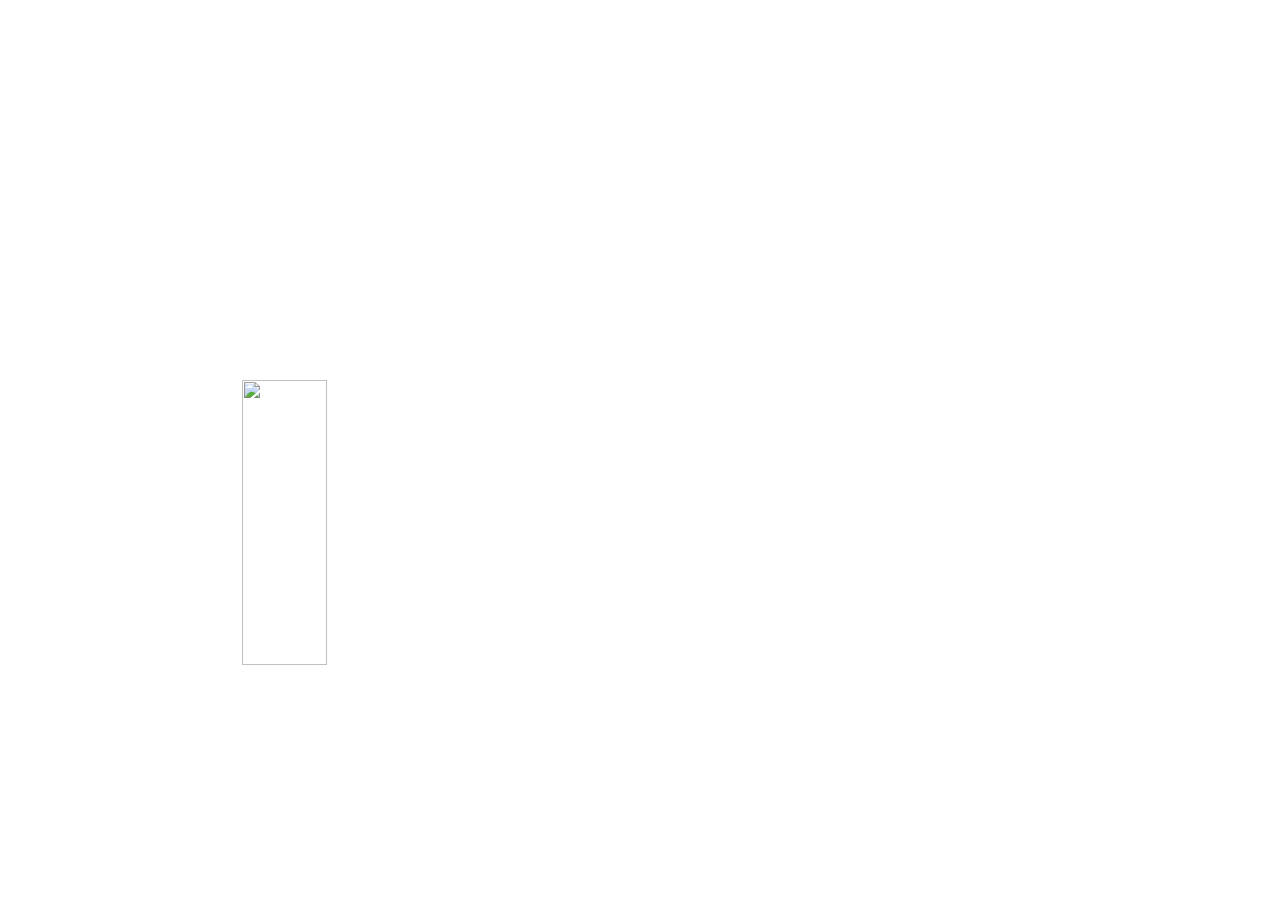
==== index.html @ a1727088 "☃️👰 Checkpoint ./.glitch-assets:53291060/400 ./index.html:53291060/1170 ./Plot.html:53291060/618" ====
<!DOCTYPE html>
<html lang="en">
  <head>
    <!-- 
      This is an HTML comment
      You can write text in a comment and the content won't be visible in the page
    -->

    <meta charset="utf-8" />
    <meta name="viewport" content="width=device-width, initial-scale=1" />
    <link rel="icon" href="https://cdn.glitch.global/6eca133f-bf1e-45fc-b924-8892659d88c7/New%20Piskel(1).gif?v=1737157433956" />

    <!--
      This is the page head - it contains info the browser uses
      Like the title, which appears on the browser tab but not inside the page
      Further down you'll see the content that displays in the page
    -->
    <title>OMORI</title>

    <!-- The website stylesheet -->
    <link rel="stylesheet" href="/style.css" />

    <!-- The website JavaScript file -->
    <script src="/script.js" defer></script>
  </head>
  <link
    rel="icon"
    href="https://cdn.glitch.global/6eca133f-bf1e-45fc-b924-8892659d88c7/New%20Piskel(1).gif?v=1737157433956"
    type="image/x-icon"
  />
  <body>
    <audio id="White">
      <source
        src="https://vgmsite.com/soundtracks/omori-original-soundtrack-2020/scwzjbuooq/02.%20WHITE%20SPACE.mp3"
      />
    </audio>
    <div id="Omori">
      <h1>OMORI</h1>
    </div>

    <div>
      <button>
        <img
          onmouseover="Shadow(this)" onmouseout="unShadow(this)"
          id="somt"
          src="https://cdn.glitch.global/6eca133f-bf1e-45fc-b924-8892659d88c7/ezgif.com-webp-to-gif-converter(1).gif?v=1737085282526"
          width="85"
          height="285"
        />
      </button>
    </div>
  </body>
</html>
---- style.css ----
body {
  background-image: url("https://storage.modworkshop.net/mods/images/85614_1663405886_1bd3804db92969bde78399ada8ca018b.webp");
  background-size: fill;
  background-attachment: fixed;
}

h1 {
  color: white;
  text-align: center;
  font-family: OmorH;
  font-size: 200px;
  -webkit-user-select: none; /* Safari */
  -ms-user-select: none; /* IE 10 and IE 11 */
  user-select: none; /* Standard syntax */
}

p {
  font-family: OmorP;
  font-size: 75px;
  color: white;
  -webkit-user-select: none; /* Safari */
  -ms-user-select: none; /* IE 10 and IE 11 */
  user-select: none; /* Standard syntax */
 
  text-shadow: 1px 1px 2px #3a078a, 0 0 1em #3a078a, 0 0 0.2em #3a078a,1px 1px 2px #3a078a, 0 0 1em #3a078a, 0 0 0.2em #3a078a,1px 1px 2px #3a078a, 0 0 1em #3a078a, 0 0 0.2em #3a078a;
}
@font-face {
  font-family: OmorP;
  src: url("https://cdn.glitch.global/6eca133f-bf1e-45fc-b924-8892659d88c7/OMORI_GAME2.ttf?v=1737157661080");
}
@font-face {
  font-family: OmorH;
  src: url("https://cdn.glitch.global/6eca133f-bf1e-45fc-b924-8892659d88c7/OMORI_GAME.ttf?v=1737157760270");
}

button {
  background: transparent;
  border: none;
  cursor: pointer;
}
#Omori {
  
  text-align: center;
  position: absolute;
  right: 800px;
  top: 200px;
}
#somt {
  position: absolute;
  right: 953.5px;
  top: 380px;
}
div5{
  display: block;
  font-size: 75px;
  color: white;
  text-align: center;
  margin: auto;
  }
div6{
  display:flex;
  margin-right:auto;
}
  

#floor {
  display:flex;
  float:right;
  height:300px;
  margin-inline:auto;
  border-radius: 60px;
  padding: 20px;
  width: 800px;
  height: 600px;
  padding:40px
}
div7{
  display: block;
  font-size: 75px;
  color: white;
  text-align: center;
  margin: auto;
}

p {
  -webkit-user-select: none; /* Safari */
  -ms-user-select: none; /* IE 10 and IE 11 */
  user-select: none; /* Standard syntax */}
img{-webkit-user-select: none; /* Safari */
  -ms-user-select: none; /* IE 10 and IE 11 */
  user-select: none; /* Standard syntax */}
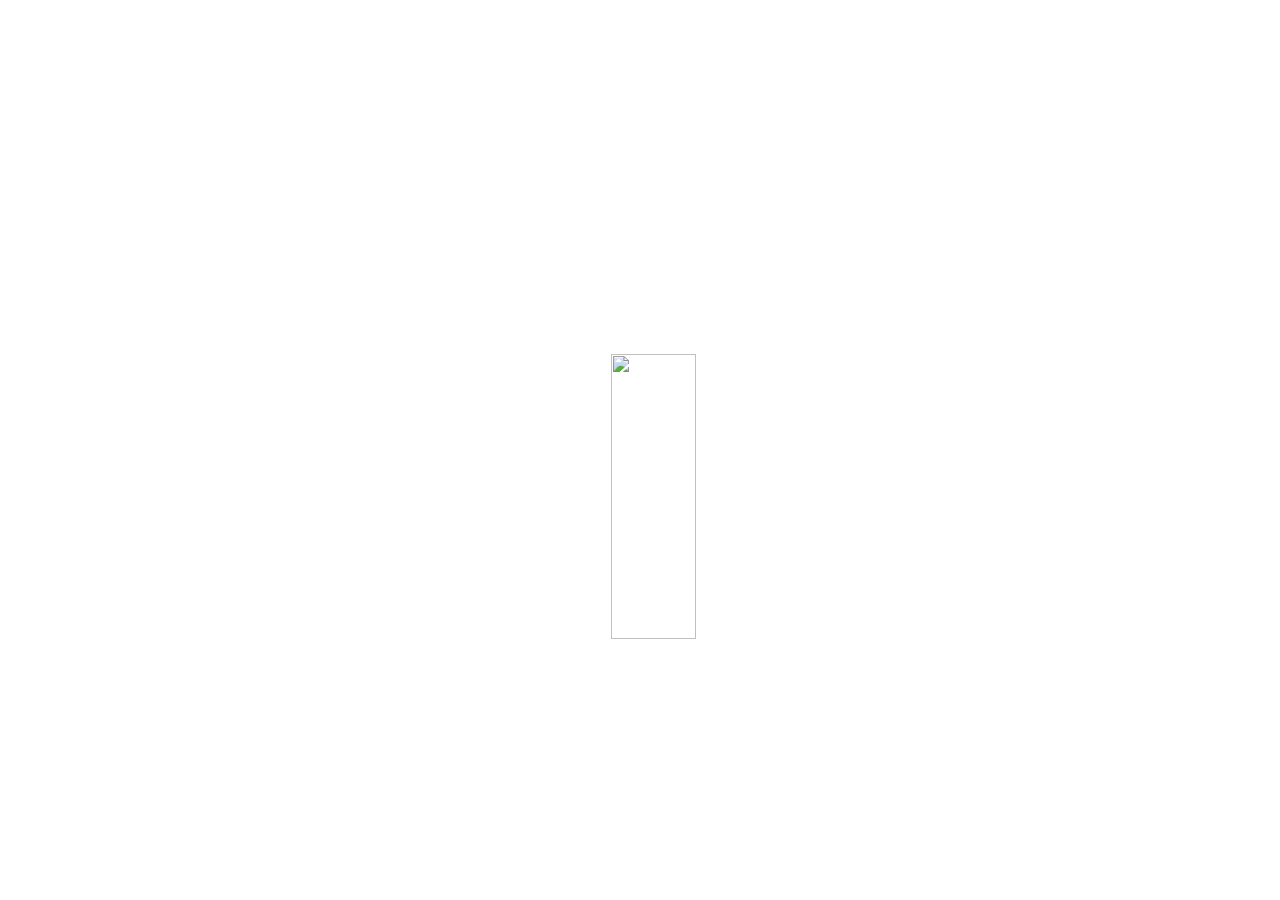
==== commit 52b50851: "⛄️🐢 Checkpoint ./style.css:53291060/1200 ./index.html:53291060/59" ====
--- a/index.html
+++ b/index.html
@@ -34,11 +34,11 @@
         src="https://vgmsite.com/soundtracks/omori-original-soundtrack-2020/scwzjbuooq/02.%20WHITE%20SPACE.mp3"
       />
     </audio>
-    <div id="Omori">
+    <div id="Omori" class="center-screen">
       <h1>OMORI</h1>
     </div>
 
-    <div>
+    <div id="omori-btn" class="center-screen">
       <button>
         <img
           onmouseover="Shadow(this)" onmouseout="unShadow(this)"
--- a/style.css
+++ b/style.css
@@ -9,6 +9,7 @@
   text-align: center;
   font-family: OmorH;
   font-size: 200px;
+  position:flex;
   -webkit-user-select: none; /* Safari */
   -ms-user-select: none; /* IE 10 and IE 11 */
   user-select: none; /* Standard syntax */
@@ -40,16 +41,14 @@
 }
 #Omori {
   
+/*   text-align: center;
+  position: block;
+  padding:250px;
   text-align: center;
-  position: absolute;
-  right: 800px;
-  top: 200px;
+  margin: auto; */
 }
-#somt {
-  position: absolute;
-  right: 953.5px;
-  top: 380px;
-}
+
+
 div5{
   display: block;
   font-size: 75px;
@@ -82,10 +81,29 @@
   margin: auto;
 }
 
-p {
-  -webkit-user-select: none; /* Safari */
+img{-webkit-user-select: none; /* Safari */
   -ms-user-select: none; /* IE 10 and IE 11 */
   user-select: none; /* Standard syntax */}
-img{-webkit-user-select: none; /* Safari */
-  -ms-user-select: none; /* IE 10 and IE 11 */
-  user-select: none; /* Standard syntax */}+#nexthand{
+  height:70px;
+  float:right
+}
+#Plot{
+  padding:250px
+}
+
+#omori-btn {
+  margin-top: 3rem;
+  margin-left: 0.34rem;
+}
+
+.center-screen {
+  top: 0;
+/*   margin-top: 1rem; */
+  position: fixed;
+  display: flex;
+  align-items: center;
+  justify-content: center;
+  width: 100%;
+  height: 100vh;
+}
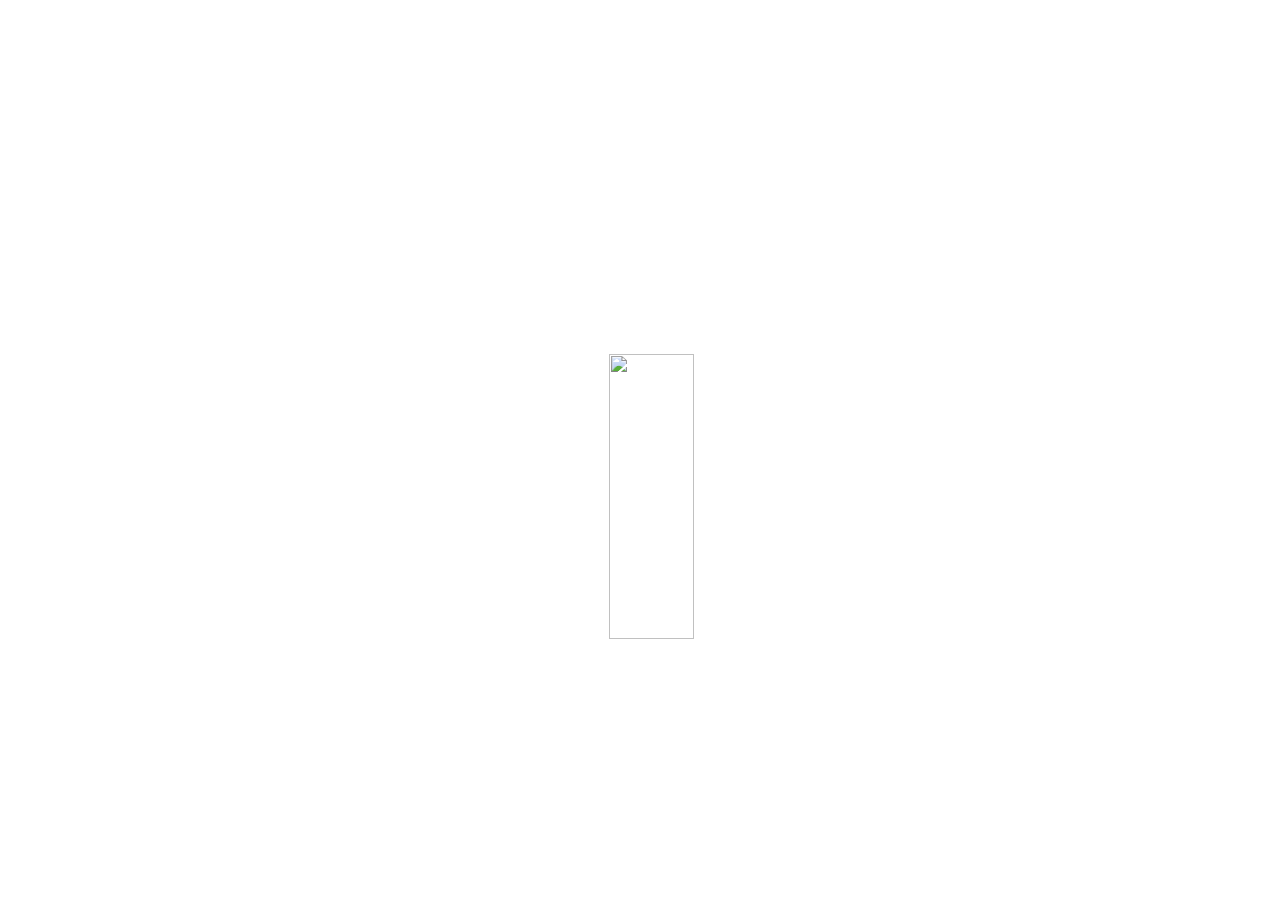
==== commit 888970c1: "🐏🎸 Checkpoint ./Plot.html:53291060/66 ./index.html:53291060/267 ./script.js:53291060/919 ./style.css" ====
--- a/index.html
+++ b/index.html
@@ -38,11 +38,9 @@
       <h1>OMORI</h1>
     </div>
 
-    <div id="omori-btn" class="center-screen">
+    <div class="center-screen" >
       <button>
-        <img
-          onmouseover="Shadow(this)" onmouseout="unShadow(this)"
-          id="somt"
+        <img id="omori-btn" 
           src="https://cdn.glitch.global/6eca133f-bf1e-45fc-b924-8892659d88c7/ezgif.com-webp-to-gif-converter(1).gif?v=1737085282526"
           width="85"
           height="285"
--- a/style.css
+++ b/style.css
@@ -93,8 +93,8 @@
 }
 
 #omori-btn {
-  margin-top: 3rem;
-  margin-left: 0.34rem;
+  margin-top: 6rem;
+  margin-left: 0.44rem;
 }
 
 .center-screen {
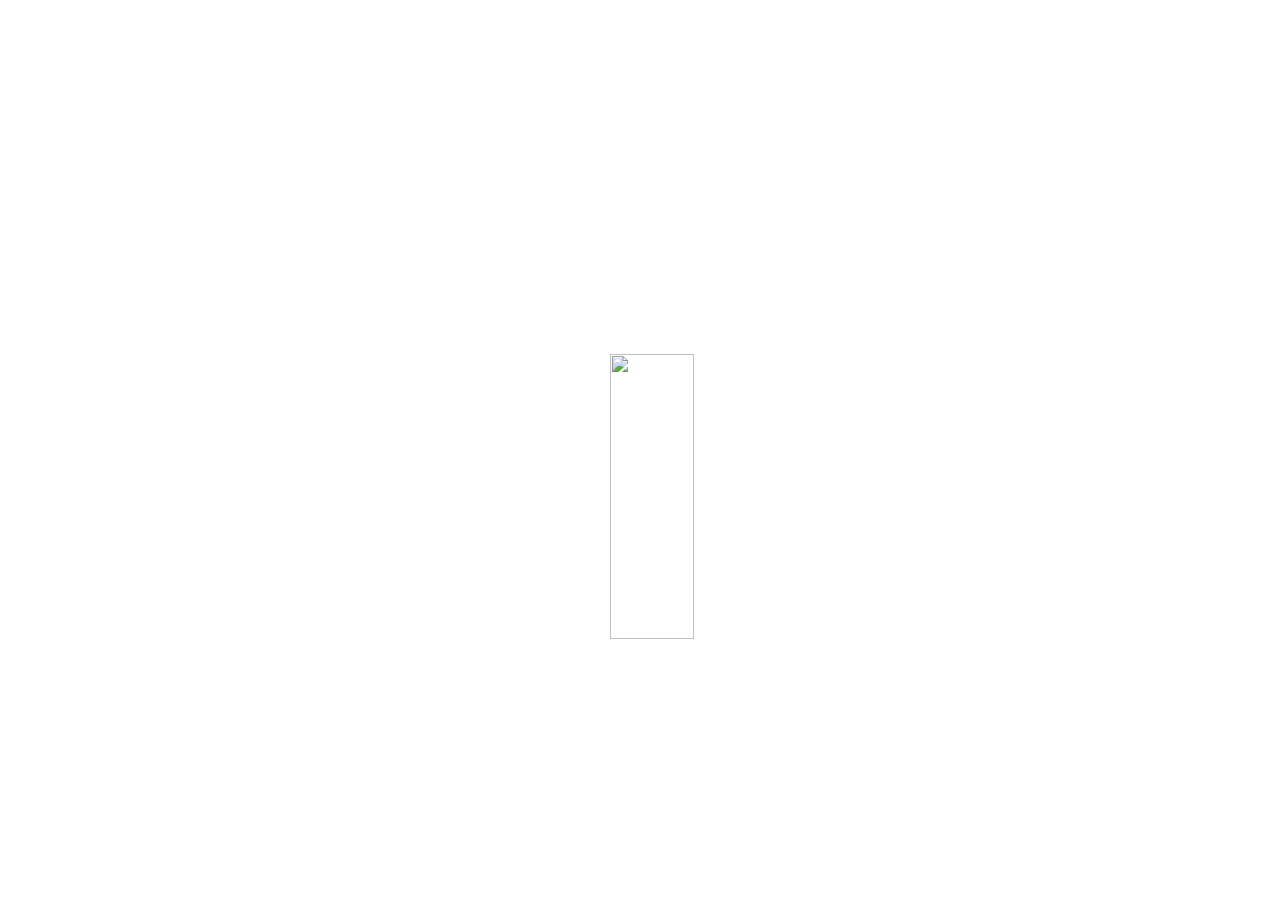
==== commit 6ef9b3c4: "👭🍘 Checkpoint ./Plot.html:53291060/303 ./style.css:53291060/1972 ./index.html:53291060/2" ====
--- a/index.html
+++ b/index.html
@@ -42,7 +42,7 @@
       <button>
         <img id="omori-btn" 
           src="https://cdn.glitch.global/6eca133f-bf1e-45fc-b924-8892659d88c7/ezgif.com-webp-to-gif-converter(1).gif?v=1737085282526"
-          width="85"
+          width="84"
           height="285"
         />
       </button>
--- a/style.css
+++ b/style.css
@@ -2,6 +2,11 @@
   background-image: url("https://storage.modworkshop.net/mods/images/85614_1663405886_1bd3804db92969bde78399ada8ca018b.webp");
   background-size: fill;
   background-attachment: fixed;
+  overflow-y: scroll; /* Add the ability to scroll */
+
+}
+.example::-webkit-scrollbar {
+    display: none;
 }
 
 h1 {
@@ -65,36 +70,58 @@
 #floor {
   display:flex;
   float:right;
-  height:300px;
+  height:150px;
   margin-inline:auto;
   border-radius: 60px;
   padding: 20px;
-  width: 800px;
-  height: 600px;
+  width: 400px;
+  height: 300px;
   padding:40px
 }
 div7{
-  display: block;
+  display: flex;
   font-size: 75px;
   color: white;
   text-align: center;
   margin: auto;
+  
 }
 
 img{-webkit-user-select: none; /* Safari */
   -ms-user-select: none; /* IE 10 and IE 11 */
   user-select: none; /* Standard syntax */}
+
 #nexthand{
+  display:flex;
   height:70px;
-  float:right
+  float:right;
+  margin-inline:auto;
+  margin-left: 72rem;
+
+    
+  
 }
 #Plot{
   padding:250px
+}
+#Mewo1 {
+  display:flex;
+  float:right;
+  height:150px;
+  margin-inline:auto;
+  border-radius: 60px;
+  padding: 20px;
+  width: 400px;
+  height: 300px;
+  padding:40px;
+  margin-left: 4rem;
+
 }
 
 #omori-btn {
   margin-top: 6rem;
   margin-left: 0.44rem;
+  
 }
 
 .center-screen {
@@ -106,4 +133,4 @@
   justify-content: center;
   width: 100%;
   height: 100vh;
-}+}
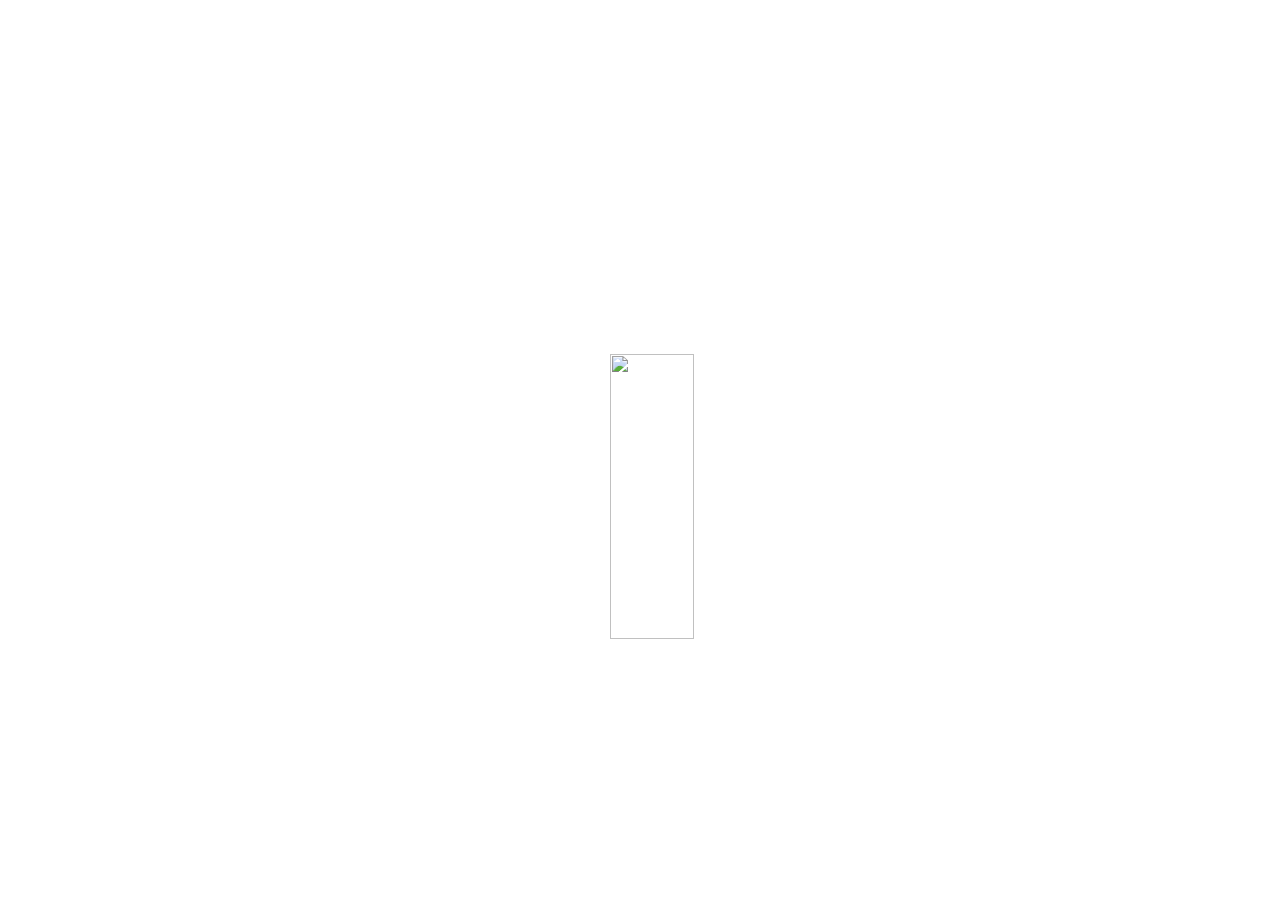
==== commit 425e1fff: "🎳🌇 Checkpoint ./index.html:53291060/221 ./style.css:53291060/175 ./script.js:53291060/260" ====
--- a/index.html
+++ b/index.html
@@ -16,12 +16,14 @@
       Further down you'll see the content that displays in the page
     -->
     <title>OMORI</title>
+    
 
     <!-- The website stylesheet -->
     <link rel="stylesheet" href="/style.css" />
 
     <!-- The website JavaScript file -->
     <script src="/script.js" defer></script>
+    
   </head>
   <link
     rel="icon"
@@ -29,6 +31,12 @@
     type="image/x-icon"
   />
   <body>
+    <style>
+html, body {
+overflow: hidden; /* Disable scrolling */
+height: 100%; /* Ensure the body takes up the full height */
+}
+</style>
     <audio id="White">
       <source
         src="https://vgmsite.com/soundtracks/omori-original-soundtrack-2020/scwzjbuooq/02.%20WHITE%20SPACE.mp3"
--- a/style.css
+++ b/style.css
@@ -3,11 +3,11 @@
   background-size: fill;
   background-attachment: fixed;
   overflow-y: scroll; /* Add the ability to scroll */
+  -ms-overflow-style: none;  /* IE and Edge */
+  scrollbar-width: none;  /* Firefox */
 
 }
-.example::-webkit-scrollbar {
-    display: none;
-}
+
 
 h1 {
   color: white;
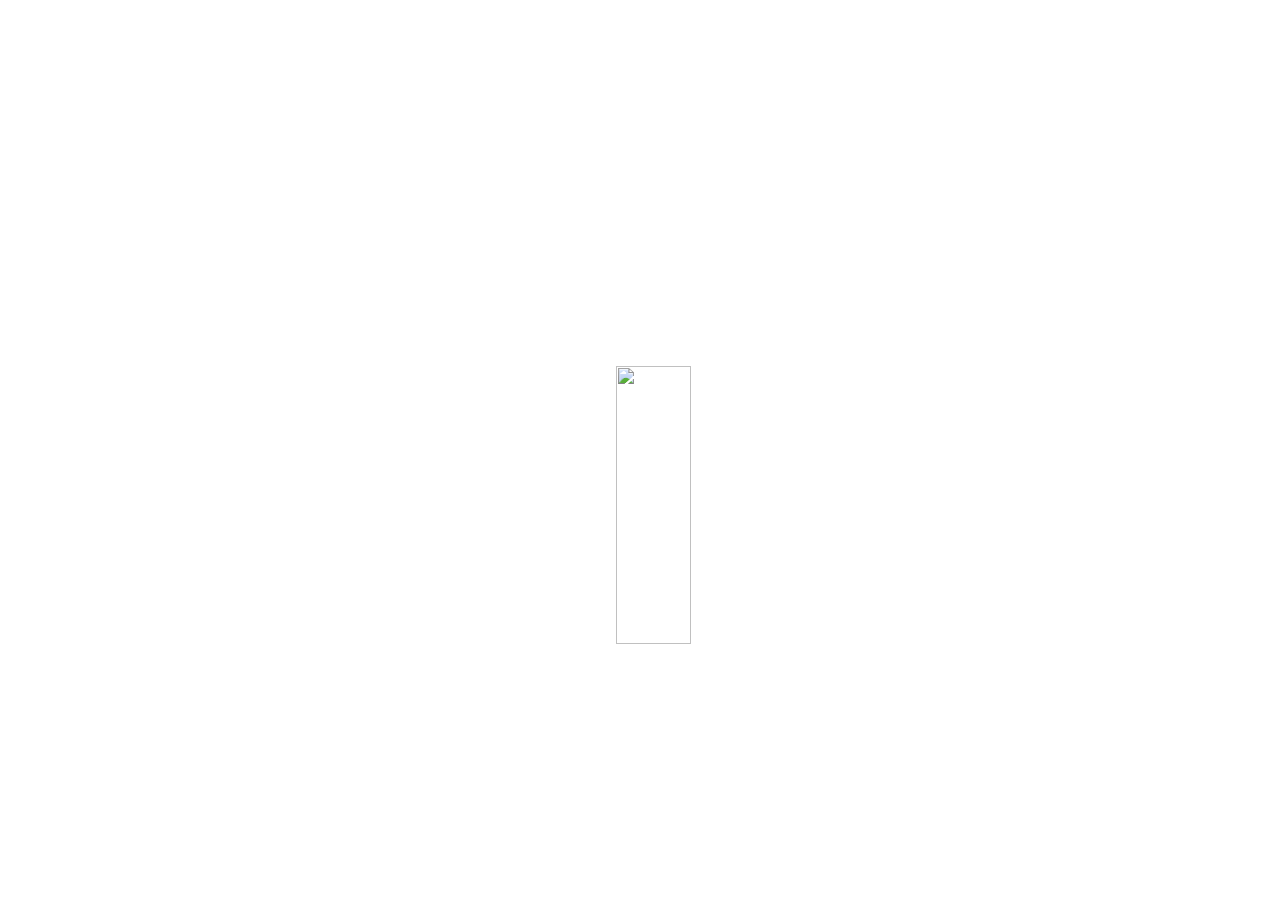
==== commit 5398eb78: "🎿🛢 Checkpoint ./style.css:53291060/29 ./index.html:53291060/18" ====
--- a/index.html
+++ b/index.html
@@ -50,8 +50,8 @@
       <button>
         <img id="omori-btn" 
           src="https://cdn.glitch.global/6eca133f-bf1e-45fc-b924-8892659d88c7/ezgif.com-webp-to-gif-converter(1).gif?v=1737085282526"
-          width="84"
-          height="285"
+          width="75"
+          height="278"
         />
       </button>
     </div>
--- a/style.css
+++ b/style.css
@@ -119,8 +119,8 @@
 }
 
 #omori-btn {
-  margin-top: 6rem;
-  margin-left: 0.44rem;
+  margin-top: 7rem;
+  margin-left: 0.7rem;
   
 }
 
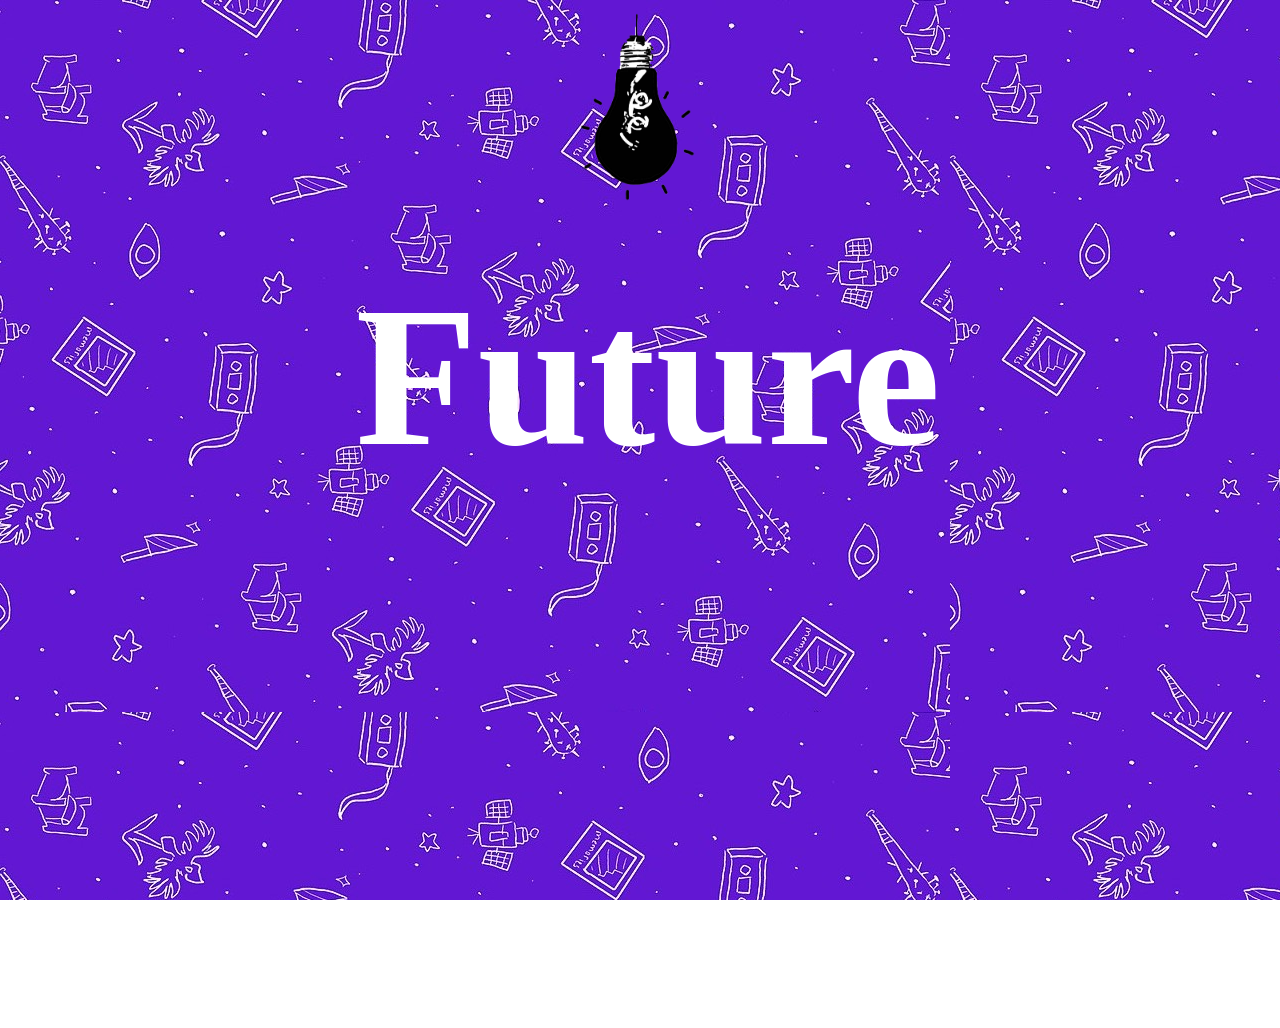
==== commit 3a2b52d2: "Added" ====
--- a/index.html
+++ b/index.html
@@ -15,11 +15,11 @@
       Like the title, which appears on the browser tab but not inside the page
       Further down you'll see the content that displays in the page
     -->
-    <title>OMORI</title>
+    <title>Future</title>
     
 
     <!-- The website stylesheet -->
-    <link rel="stylesheet" href="/style.css" />
+    <link rel="stylesheet" href="style.css" />
 
     <!-- The website JavaScript file -->
     <script src="/script.js" defer></script>
@@ -43,17 +43,15 @@
       />
     </audio>
     <div id="Omori" class="center-screen">
-      <h1>OMORI</h1>
+      <h1>Future</h1>
+    </div>
+    <div class="center-screen">
+      <button>
+        <img id="omori-btn"
+          src="images/Bulb.png"
+          width="150" height="200" />
+      </button>
     </div>
 
-    <div class="center-screen" >
-      <button>
-        <img id="omori-btn" 
-          src="https://cdn.glitch.global/6eca133f-bf1e-45fc-b924-8892659d88c7/ezgif.com-webp-to-gif-converter(1).gif?v=1737085282526"
-          width="75"
-          height="278"
-        />
-      </button>
-    </div>
   </body>
 </html>
--- a/style.css
+++ b/style.css
@@ -1,5 +1,5 @@
 body {
-  background-image: url("https://storage.modworkshop.net/mods/images/85614_1663405886_1bd3804db92969bde78399ada8ca018b.webp");
+  background-image: url("images/headspace.jpg");
   background-size: fill;
   background-attachment: fixed;
   overflow-y: scroll; /* Add the ability to scroll */
@@ -44,13 +44,16 @@
   border: none;
   cursor: pointer;
 }
+
+.omori-button{
+
+  text-align: center;
+
+}
 #Omori {
-  
-/*   text-align: center;
-  position: block;
-  padding:250px;
+  margin-top:10%;
+  position: absolute ;
   text-align: center;
-  margin: auto; */
 }
 
 
@@ -118,18 +121,12 @@
 
 }
 
-#omori-btn {
-  margin-top: 7rem;
-  margin-left: 0.7rem;
-  
-}
+
 
 .center-screen {
   top: 0;
-/*   margin-top: 1rem; */
-  position: fixed;
-  display: flex;
   align-items: center;
+  text-align: center ;
   justify-content: center;
   width: 100%;
   height: 100vh;
